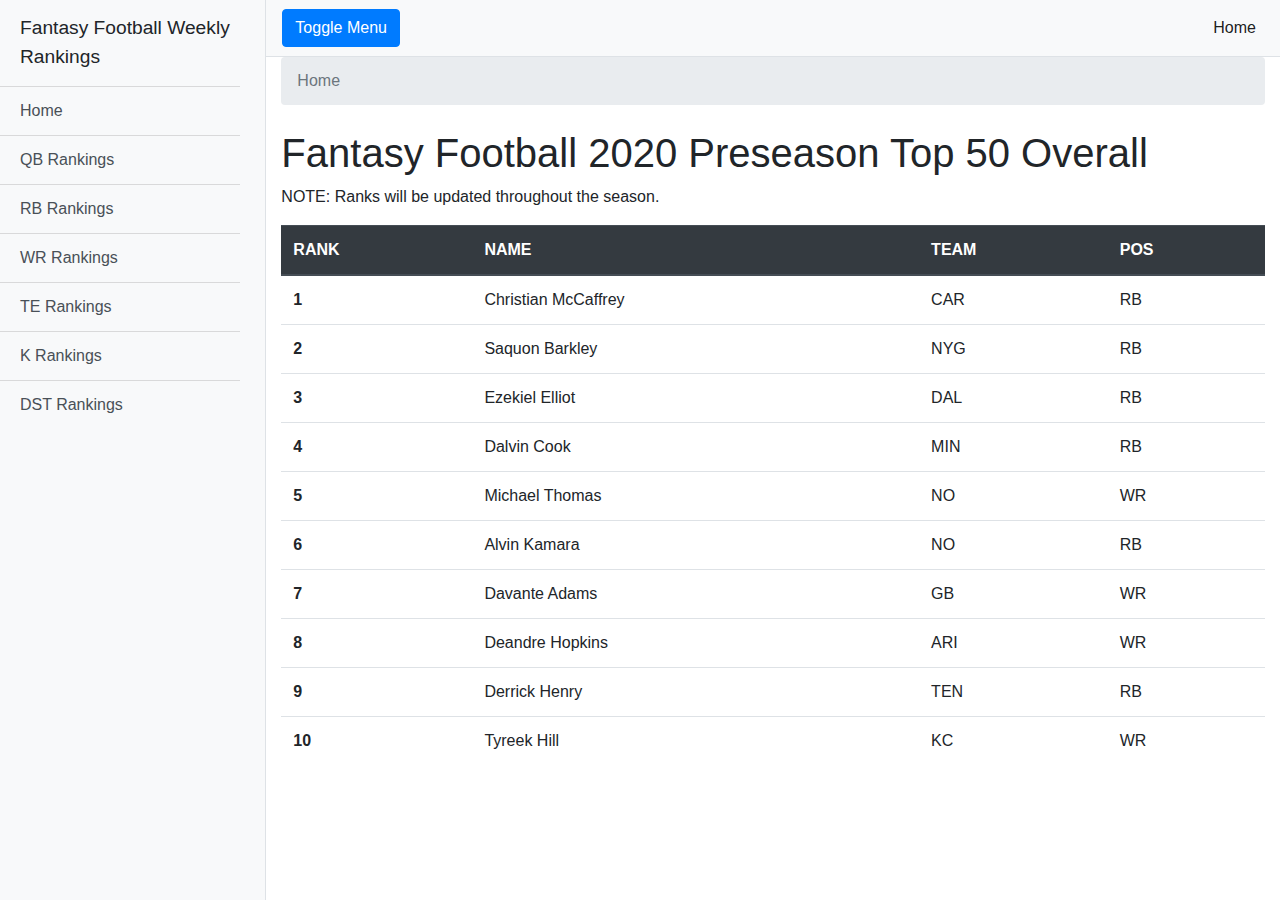
==== index.html @ cac3f939 "h" ====
<!DOCTYPE html>
<html lang="en">

<head>

  <meta charset="utf-8">
  <meta name="viewport" content="width=device-width, initial-scale=1, shrink-to-fit=no">
  <meta name="description" content="">
  <meta name="author" content="">

  <title>Fantasy Football Weekly Rankings</title>

  <!-- Bootstrap core CSS -->
  <link href="vendor/bootstrap/css/bootstrap.min.css" rel="stylesheet">

  <!-- Custom styles for this template -->
  <link href="css/simple-sidebar.css" rel="stylesheet">

</head>

<body>

  <div class="d-flex" id="wrapper">

    <!-- Sidebar -->
    <div class="bg-light border-right" id="sidebar-wrapper">
      <div class="sidebar-heading">Fantasy Football Weekly Rankings</div>
      <div class="list-group list-group-flush">
        <a href="index.html" id="home" class="list-group-item list-group-item-action bg-light">Home</a>
        <a href="qb-rankings.html" id="qb" class="list-group-item list-group-item-action bg-light">QB Rankings</a>
        <a href="#" id="rb" class="list-group-item list-group-item-action bg-light">RB Rankings</a>
        <a href="#" id="wr" class="list-group-item list-group-item-action bg-light">WR Rankings</a>
        <a href="#" id="te" class="list-group-item list-group-item-action bg-light">TE Rankings</a>
        <a href="#" id="k" class="list-group-item list-group-item-action bg-light">K Rankings</a>
        <a href="#" id="dst" class="list-group-item list-group-item-action bg-light">DST Rankings</a>
      </div>
    </div>
    <!-- /#sidebar-wrapper -->

    <!-- Page Content -->
    <div id="page-content-wrapper">

      <nav class="navbar navbar-expand-lg navbar-light bg-light border-bottom">
        <button class="btn btn-primary" id="menu-toggle">Toggle Menu</button>
        <p></p>

        <button class="navbar-toggler" type="button" data-toggle="collapse" data-target="#navbarSupportedContent" aria-controls="navbarSupportedContent" aria-expanded="false" aria-label="Toggle navigation">
          <span class="navbar-toggler-icon"></span>
        </button>

        <div class="collapse navbar-collapse" id="navbarSupportedContent">
          <ul class="navbar-nav ml-auto mt-2 mt-lg-0">
            <li class="nav-item active">
              <a class="nav-link" href="#">Home <span class="sr-only">(current)</span></a>
            </li>
            <li class="nav-item">
              <a class="nav-link" href="#">Link</a>
            </li>
            <li class="nav-item dropdown">
              <a class="nav-link dropdown-toggle" href="#" id="navbarDropdown" role="button" data-toggle="dropdown" aria-haspopup="true" aria-expanded="false">
                Dropdown
              </a>
              <div class="dropdown-menu dropdown-menu-right" aria-labelledby="navbarDropdown">
                <a class="dropdown-item" href="#">Action</a>
                <a class="dropdown-item" href="#">Another action</a>
                <div class="dropdown-divider"></div>
                <a class="dropdown-item" href="#">Something else here</a>
              </div>
            </li>
          </ul>
        </div>
      </nav>

      <div class="container-fluid">

        <!-- Carousel
        <div id="carouselExampleIndicators" class="carousel slide" data-ride="carousel">
        <ol class="carousel-indicators">
          <li data-target="#carouselExampleIndicators" data-slide-to="0" class="active"></li>
          <li data-target="#carouselExampleIndicators" data-slide-to="1"></li>
          <li data-target="#carouselExampleIndicators" data-slide-to="2"></li>
        </ol>
        <div class="carousel-inner">
          <div class="carousel-item active">
            <img class="d-block w-100 h-75" src="lamarjackson.jpg" alt="First slide">
          </div>
          <div class="carousel-item">
            <img class="d-block w-100 h-75" src="patrickmahomes.jpg" alt="Second slide">
          </div>
          <div class="carousel-item">
            <img class="d-block w-100" src="deshaunwatson.jpg" alt="Third slide">
          </div>
        </div>
        <a class="carousel-control-prev" href="#carouselExampleIndicators" role="button" data-slide="prev">
          <span class="carousel-control-prev-icon" aria-hidden="true"></span>
          <span class="sr-only">Previous</span>
        </a>
        <a class="carousel-control-next" href="#carouselExampleIndicators" role="button" data-slide="next">
          <span class="carousel-control-next-icon" aria-hidden="true"></span>
          <span class="sr-only">Next</span>
        </a>
      </div>
      -->

      <div>
        <!-- Breadcrumbs -->
        <nav aria-label="breadcrumb">
          <ol class="breadcrumb">
            <li class="breadcrumb-item active" aria-current="page">Home</li>
          </ol>
        </nav>
        
        <h1 class="mt-4">Fantasy Football 2020 Preseason Top 50 Overall</h1>
        <p>NOTE: Ranks will be updated throughout the season.</p>
        <table class="table table-hover">
          <thead class="thead-dark">
            <tr>
              <th scope="col">RANK</th>
              <th scope="col">NAME</th>
              <th scope="col">TEAM</th>
              <th scope="col">POS</th>
            </tr>
          </thead>
          <tbody>
            <tr>
              <th scope="row">1</th>
              <td>Christian McCaffrey</td>
              <td>CAR</td>
              <td>RB</td>
            </tr>
            <tr>
              <th scope="row">2</th>
              <td>Saquon Barkley</td>
              <td>NYG</td>
              <td>RB</td>
            </tr>
            <tr>
              <th scope="row">3</th>
              <td>Ezekiel Elliot</td>
              <td>DAL</td>
              <td>RB</td>
            </tr>
            <tr>
              <th scope="row">4</th>
              <td>Dalvin Cook</td>
              <td>MIN</td>
              <td>RB</td>
            </tr>
            <tr>
              <th scope="row">5</th>
              <td>Michael Thomas</td>
              <td>NO</td>
              <td>WR</td>
            </tr>
            <tr>
              <th scope="row">6</th>
              <td>Alvin Kamara</td>
              <td>NO</td>
              <td>RB</td>
            </tr>
            <tr>
              <th scope="row">7</th>
              <td>Davante Adams</td>
              <td>GB</td>
              <td>WR</td>
            </tr>
            <tr>
              <th scope="row">8</th>
              <td>Deandre Hopkins</td>
              <td>ARI</td>
              <td>WR</td>
            </tr>
            <tr>
              <th scope="row">9</th>
              <td>Derrick Henry</td>
              <td>TEN</td>
              <td>RB</td>
            </tr>
            <tr>
              <th scope="row">10</th>
              <td>Tyreek Hill</td>
              <td>KC</td>
              <td>WR</td>
            </tr>
          </tbody>
        </table>
      </div>
        <!--<p>The starting state of the menu will appear collapsed on smaller screens, and will appear non-collapsed on larger screens. When toggled using the button below, the menu will change.</p>
        <p>Make sure to keep all page content within the <code>#page-content-wrapper</code>. The top navbar is optional, and just for demonstration. Just create an element with the <code>#menu-toggle</code> ID which will toggle the menu when clicked.</p>-->
      </div>
    </div>
    <!-- /#page-content-wrapper -->

  </div>
  <!-- /#wrapper -->

  <!-- Bootstrap core JavaScript -->
  <script src="vendor/jquery/jquery.min.js"></script>
  <script src="vendor/bootstrap/js/bootstrap.bundle.min.js"></script>

  <!-- Menu Toggle Script -->
  <script>
    $("#menu-toggle").click(function(e) {
      e.preventDefault();
      $("#wrapper").toggleClass("toggled");
    });
  </script>

</body>

</html>
---- css/simple-sidebar.css ----
/*!
 * Start Bootstrap - Simple Sidebar (https://startbootstrap.com/template-overviews/simple-sidebar)
 * Copyright 2013-2019 Start Bootstrap
 * Licensed under MIT (https://github.com/BlackrockDigital/startbootstrap-simple-sidebar/blob/master/LICENSE)
 */
body {
  overflow-x: hidden;
}

#sidebar-wrapper {
  min-height: 100vh;
  margin-left: -15rem;
  -webkit-transition: margin .25s ease-out;
  -moz-transition: margin .25s ease-out;
  -o-transition: margin .25s ease-out;
  transition: margin .25s ease-out;
}

#sidebar-wrapper .sidebar-heading {
  padding: 0.875rem 1.25rem;
  font-size: 1.2rem;
}

#sidebar-wrapper .list-group {
  width: 15rem;
}

#page-content-wrapper {
  min-width: 100vw;
}

#wrapper.toggled #sidebar-wrapper {
  margin-left: 0;
}

@media (min-width: 768px) {
  #sidebar-wrapper {
    margin-left: 0;
  }

  #page-content-wrapper {
    min-width: 0;
    width: 100%;
  }

  #wrapper.toggled #sidebar-wrapper {
    margin-left: -15rem;
  }
}

#shortcuts, #overview, #events, #profile, #status, #navbarSupportedContent > ul > li:nth-child(2) > a,
#navbarSupportedContent > ul > li.nav-item.dropdown {
  display: none;
}
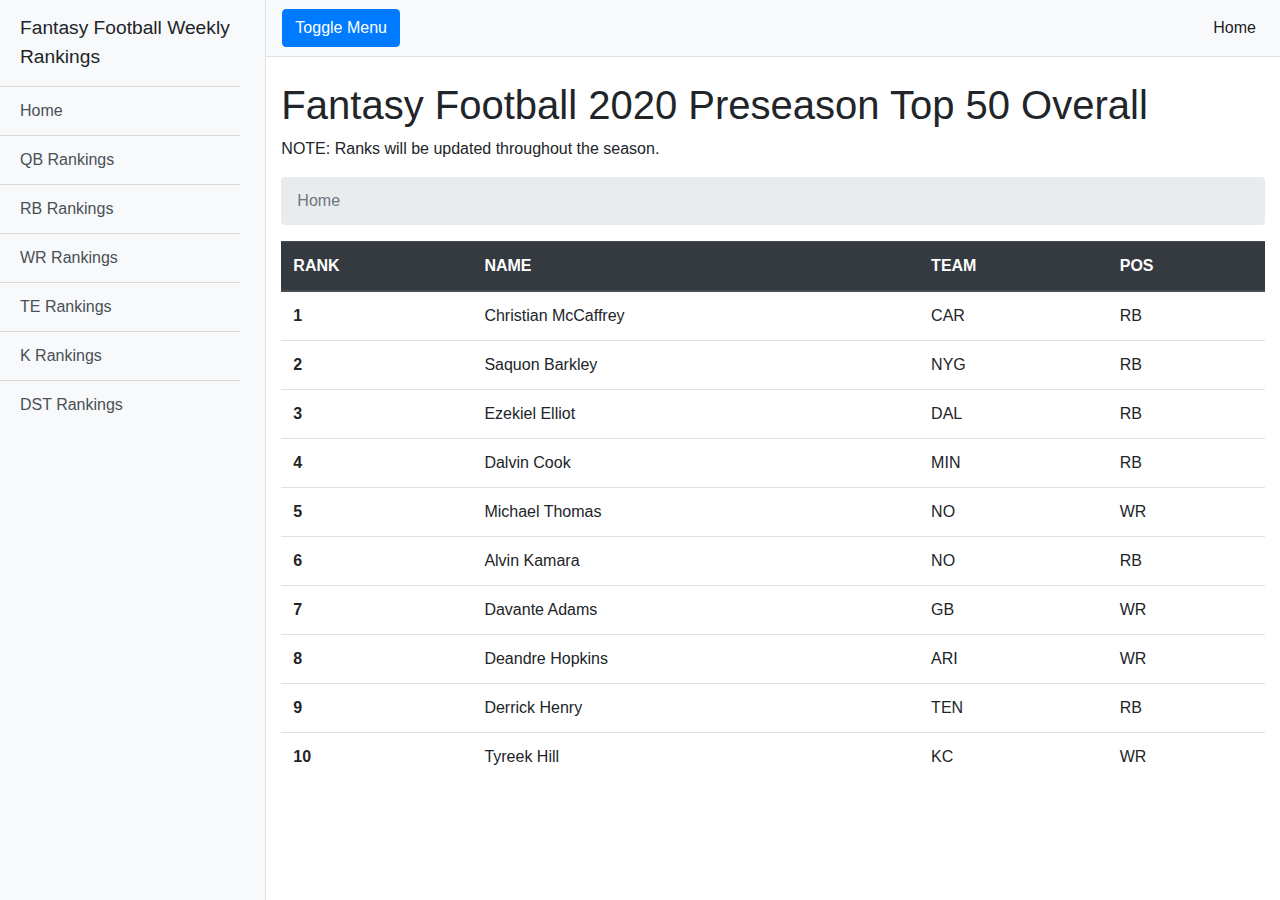
==== commit 791befdf: "undo" ====
--- a/index.html
+++ b/index.html
@@ -103,15 +103,17 @@
       -->
 
       <div>
+        <h1 class="mt-4">Fantasy Football 2020 Preseason Top 50 Overall</h1>
+        <p>NOTE: Ranks will be updated throughout the season.</p>
+
         <!-- Breadcrumbs -->
         <nav aria-label="breadcrumb">
           <ol class="breadcrumb">
             <li class="breadcrumb-item active" aria-current="page">Home</li>
           </ol>
         </nav>
-        
-        <h1 class="mt-4">Fantasy Football 2020 Preseason Top 50 Overall</h1>
-        <p>NOTE: Ranks will be updated throughout the season.</p>
+
+        <!-- Ranking Table -->
         <table class="table table-hover">
           <thead class="thead-dark">
             <tr>
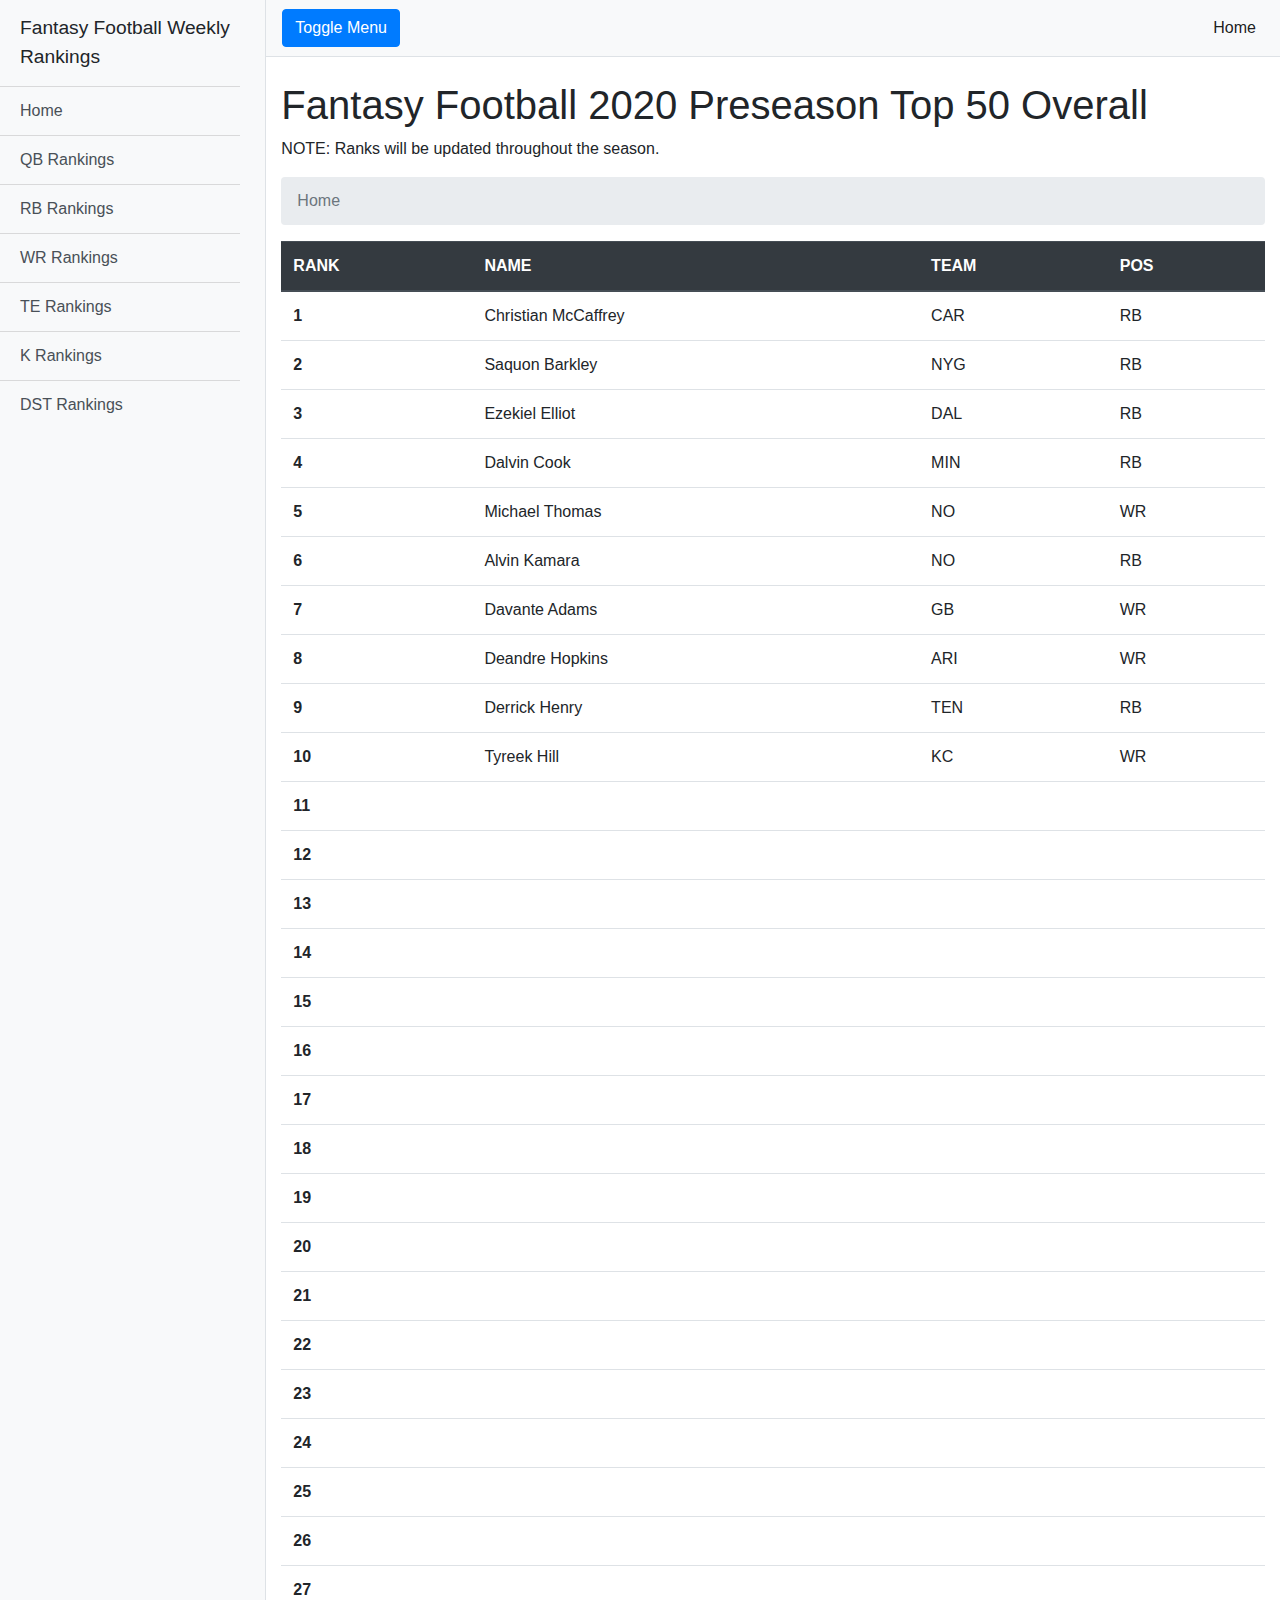
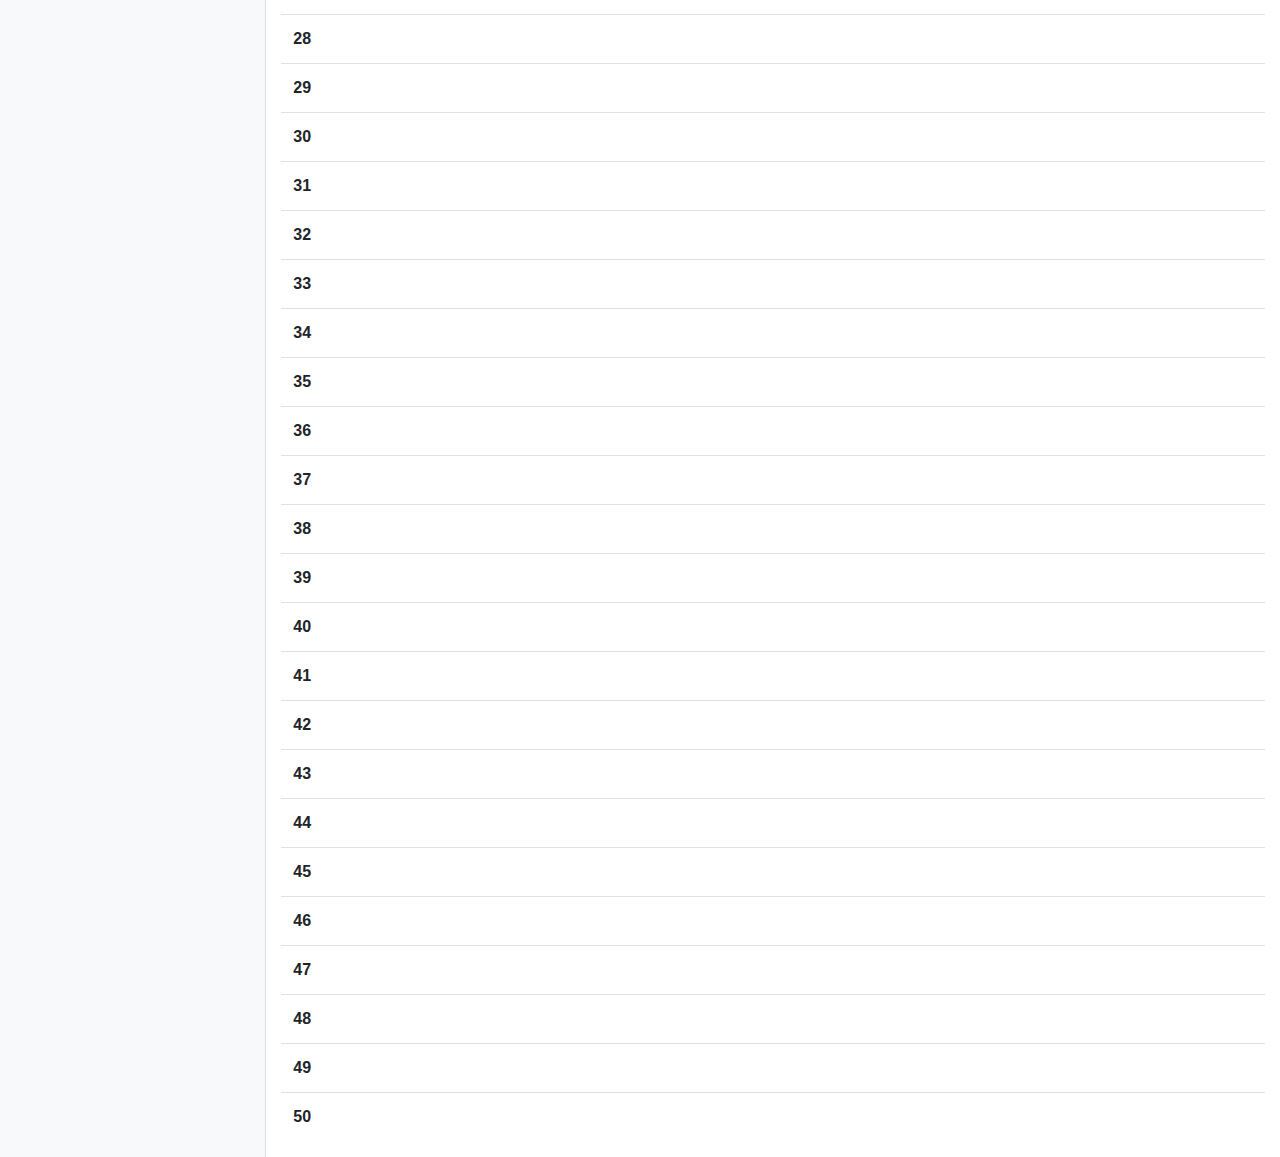
==== commit 209a3846: "table" ====
--- a/index.html
+++ b/index.html
@@ -184,6 +184,246 @@
               <td>KC</td>
               <td>WR</td>
             </tr>
+            <tr>
+              <th scope="row">11</th>
+              <td></td>
+              <td></td>
+              <td></td>
+            </tr>
+            <tr>
+              <th scope="row">12</th>
+              <td></td>
+              <td></td>
+              <td></td>
+            </tr>
+            <tr>
+              <th scope="row">13</th>
+              <td></td>
+              <td></td>
+              <td></td>
+            </tr>
+            <tr>
+              <th scope="row">14</th>
+              <td></td>
+              <td></td>
+              <td></td>
+            </tr>
+            <tr>
+              <th scope="row">15</th>
+              <td></td>
+              <td></td>
+              <td></td>
+            </tr>
+            <tr>
+              <th scope="row">16</th>
+              <td></td>
+              <td></td>
+              <td></td>
+            </tr>
+            <tr>
+              <th scope="row">17</th>
+              <td></td>
+              <td></td>
+              <td></td>
+            </tr>
+            <tr>
+              <th scope="row">18</th>
+              <td></td>
+              <td></td>
+              <td></td>
+            </tr>
+            <tr>
+              <th scope="row">19</th>
+              <td></td>
+              <td></td>
+              <td></td>
+            </tr>
+            <tr>
+              <th scope="row">20</th>
+              <td></td>
+              <td></td>
+              <td></td>
+            </tr>
+            <tr>
+              <th scope="row">21</th>
+              <td></td>
+              <td></td>
+              <td></td>
+            </tr>
+            <tr>
+              <th scope="row">22</th>
+              <td></td>
+              <td></td>
+              <td></td>
+            </tr>
+            <tr>
+              <th scope="row">23</th>
+              <td></td>
+              <td></td>
+              <td></td>
+            </tr>
+            <tr>
+              <th scope="row">24</th>
+              <td></td>
+              <td></td>
+              <td></td>
+            </tr>
+            <tr>
+              <th scope="row">25</th>
+              <td></td>
+              <td></td>
+              <td></td>
+            </tr>
+            <tr>
+              <th scope="row">26</th>
+              <td></td>
+              <td></td>
+              <td></td>
+            </tr>
+            <tr>
+              <th scope="row">27</th>
+              <td></td>
+              <td></td>
+              <td></td>
+            </tr>
+            <tr>
+              <th scope="row">28</th>
+              <td></td>
+              <td></td>
+              <td></td>
+            </tr>
+            <tr>
+              <th scope="row">29</th>
+              <td></td>
+              <td></td>
+              <td></td>
+            </tr>
+            <tr>
+              <th scope="row">30</th>
+              <td></td>
+              <td></td>
+              <td></td>
+            </tr>
+            <tr>
+              <th scope="row">31</th>
+              <td></td>
+              <td></td>
+              <td></td>
+            </tr>
+            <tr>
+              <th scope="row">32</th>
+              <td></td>
+              <td></td>
+              <td></td>
+            </tr>
+            <tr>
+              <th scope="row">33</th>
+              <td></td>
+              <td></td>
+              <td></td>
+            </tr>
+            <tr>
+              <th scope="row">34</th>
+              <td></td>
+              <td></td>
+              <td></td>
+            </tr>
+            <tr>
+              <th scope="row">35</th>
+              <td></td>
+              <td></td>
+              <td></td>
+            </tr>
+            <tr>
+              <th scope="row">36</th>
+              <td></td>
+              <td></td>
+              <td></td>
+            </tr>
+            <tr>
+              <th scope="row">37</th>
+              <td></td>
+              <td></td>
+              <td></td>
+            </tr>
+            <tr>
+              <th scope="row">38</th>
+              <td></td>
+              <td></td>
+              <td></td>
+            </tr>
+            <tr>
+              <th scope="row">39</th>
+              <td></td>
+              <td></td>
+              <td></td>
+            </tr>
+            <tr>
+              <th scope="row">40</th>
+              <td></td>
+              <td></td>
+              <td></td>
+            </tr>
+            <tr>
+              <th scope="row">41</th>
+              <td></td>
+              <td></td>
+              <td></td>
+            </tr>
+            <tr>
+              <th scope="row">42</th>
+              <td></td>
+              <td></td>
+              <td></td>
+            </tr>
+            <tr>
+              <th scope="row">43</th>
+              <td></td>
+              <td></td>
+              <td></td>
+            </tr>
+            <tr>
+              <th scope="row">44</th>
+              <td></td>
+              <td></td>
+              <td></td>
+            </tr>
+            <tr>
+              <th scope="row">45</th>
+              <td></td>
+              <td></td>
+              <td></td>
+            </tr>
+            <tr>
+              <th scope="row">46</th>
+              <td></td>
+              <td></td>
+              <td></td>
+            </tr>
+            <tr>
+              <th scope="row">47</th>
+              <td></td>
+              <td></td>
+              <td></td>
+            </tr>
+            <tr>
+              <th scope="row">48</th>
+              <td></td>
+              <td></td>
+              <td></td>
+            </tr>
+            <tr>
+              <th scope="row">49</th>
+              <td></td>
+              <td></td>
+              <td></td>
+            </tr>
+            <tr>
+              <th scope="row">50</th>
+              <td></td>
+              <td></td>
+              <td></td>
+            </tr>
           </tbody>
         </table>
       </div>
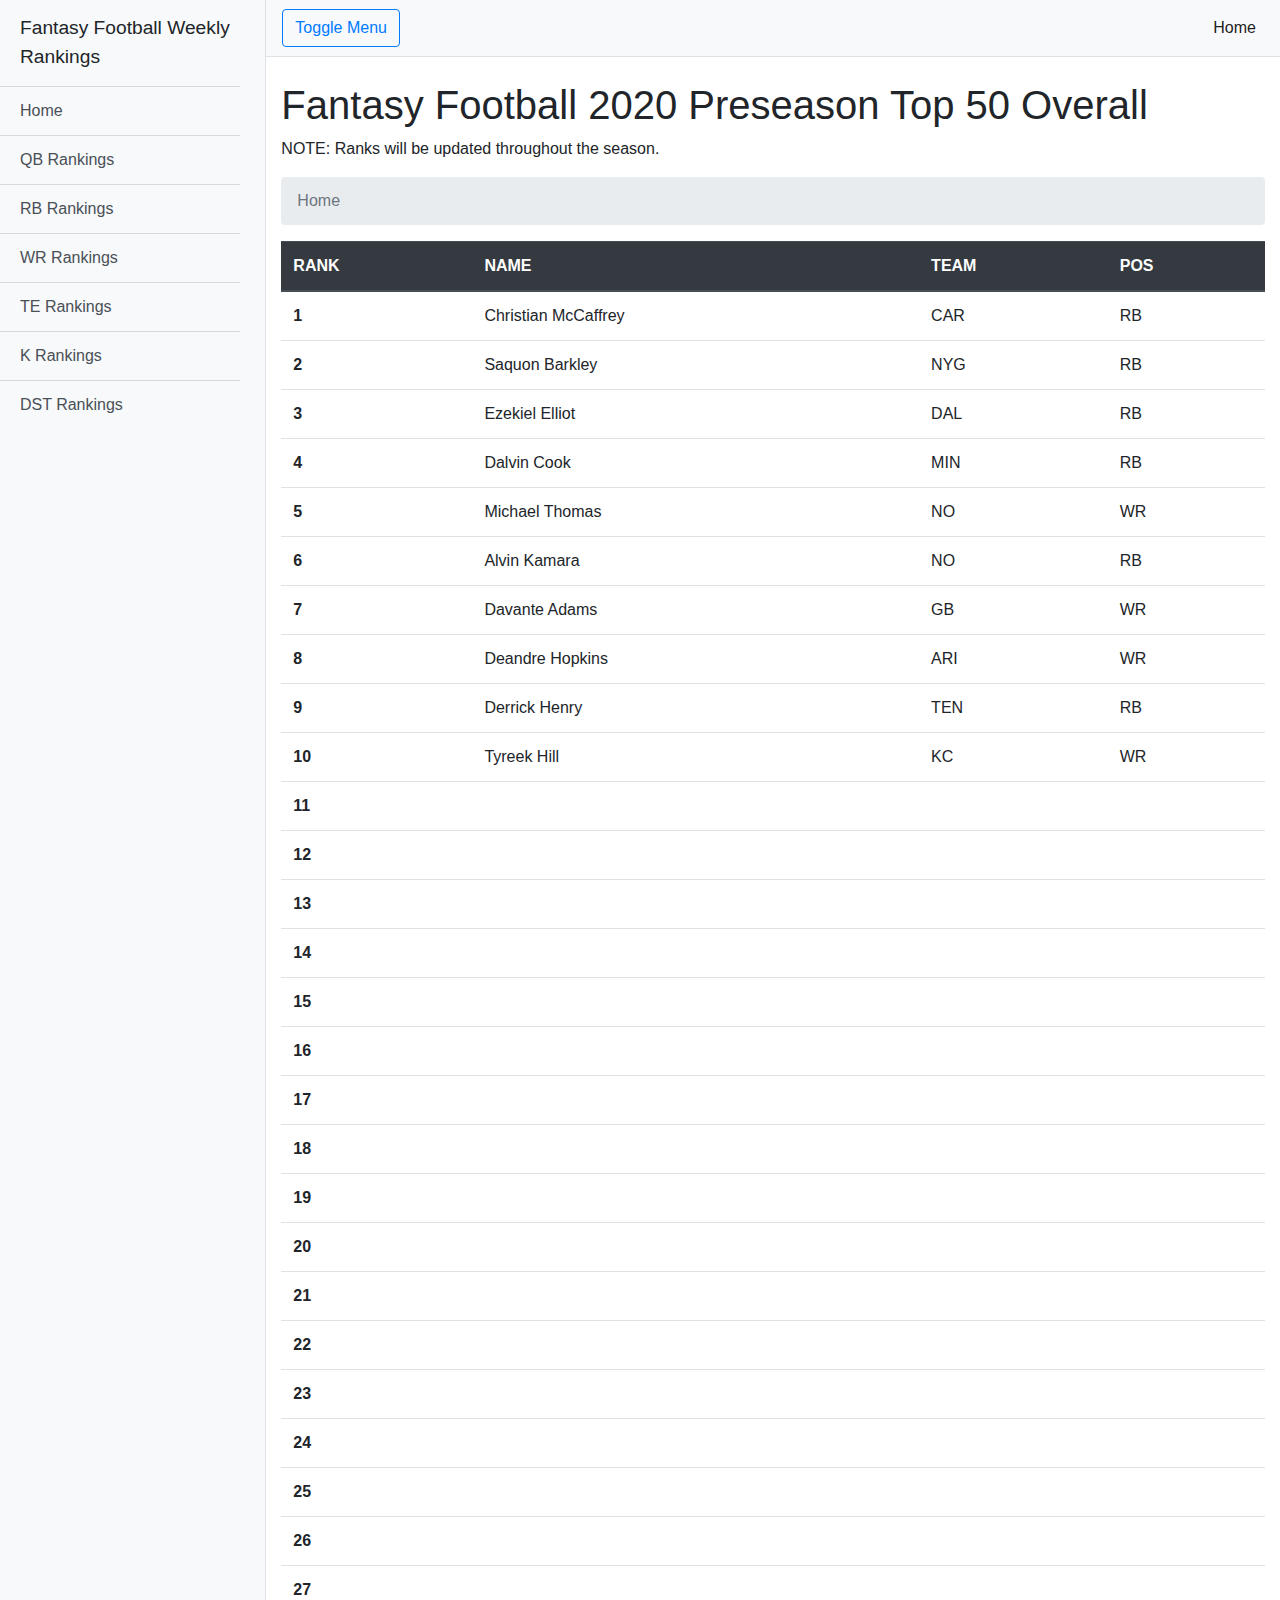
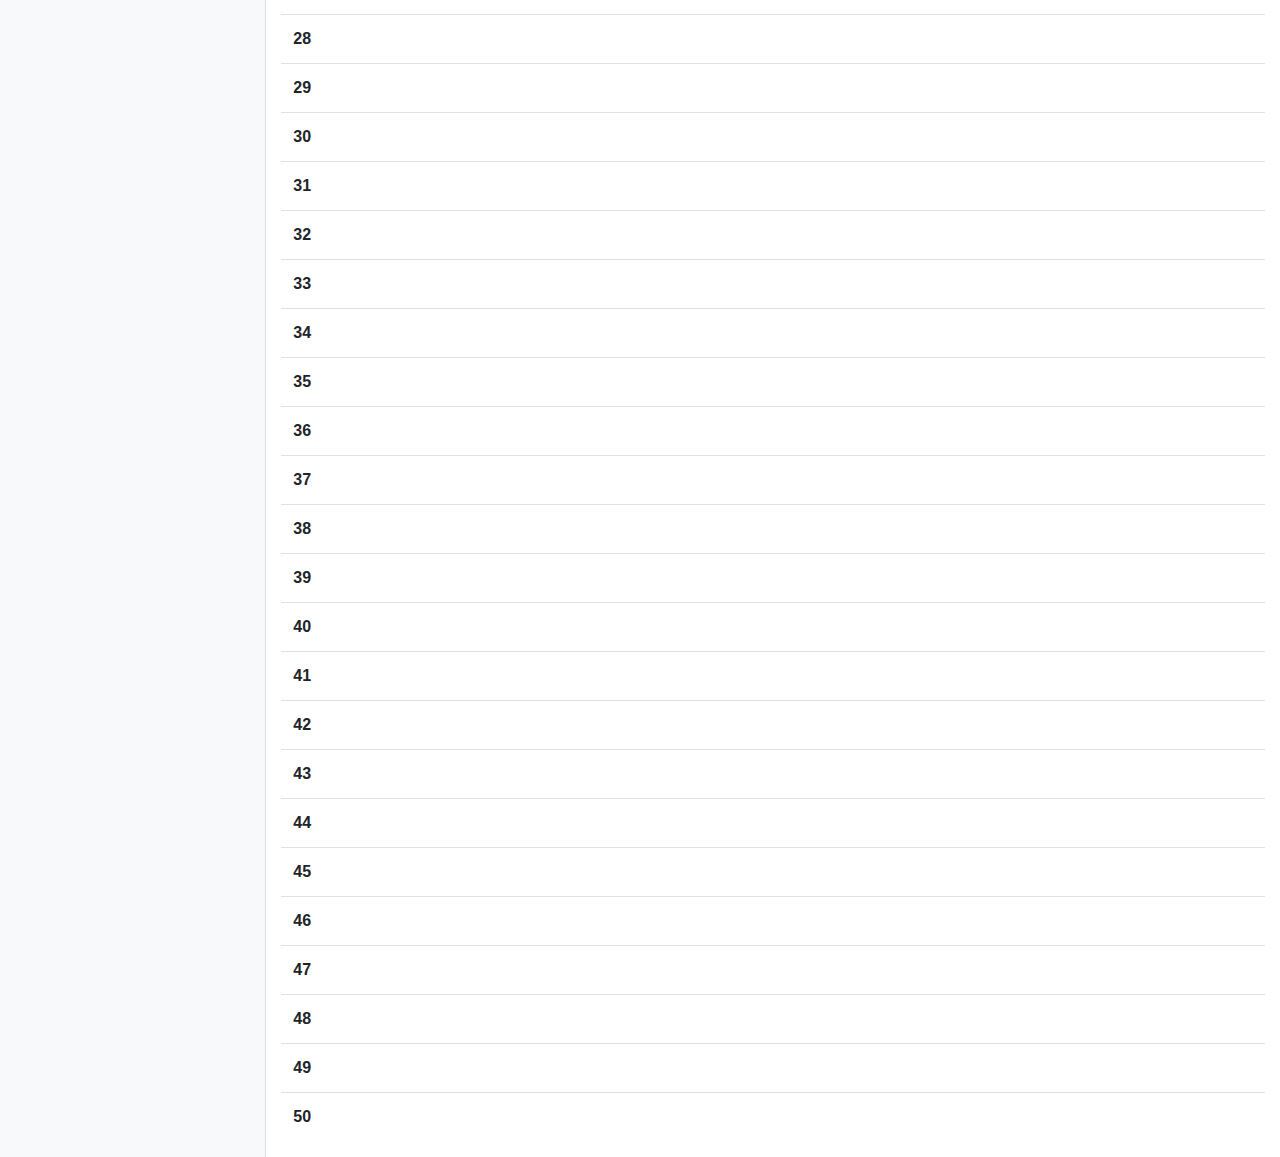
==== commit 949f1d47: "button outline" ====
--- a/index.html
+++ b/index.html
@@ -41,7 +41,7 @@
     <div id="page-content-wrapper">
 
       <nav class="navbar navbar-expand-lg navbar-light bg-light border-bottom">
-        <button class="btn btn-primary" id="menu-toggle">Toggle Menu</button>
+        <button class="btn btn-outline-primary" id="menu-toggle">Toggle Menu</button>
         <p></p>
 
         <button class="navbar-toggler" type="button" data-toggle="collapse" data-target="#navbarSupportedContent" aria-controls="navbarSupportedContent" aria-expanded="false" aria-label="Toggle navigation">
@@ -429,11 +429,13 @@
       </div>
         <!--<p>The starting state of the menu will appear collapsed on smaller screens, and will appear non-collapsed on larger screens. When toggled using the button below, the menu will change.</p>
         <p>Make sure to keep all page content within the <code>#page-content-wrapper</code>. The top navbar is optional, and just for demonstration. Just create an element with the <code>#menu-toggle</code> ID which will toggle the menu when clicked.</p>-->
+
       </div>
     </div>
     <!-- /#page-content-wrapper -->
 
   </div>
+
   <!-- /#wrapper -->
 
   <!-- Bootstrap core JavaScript -->
@@ -448,6 +450,8 @@
     });
   </script>
 
+
+
 </body>
 
 </html>
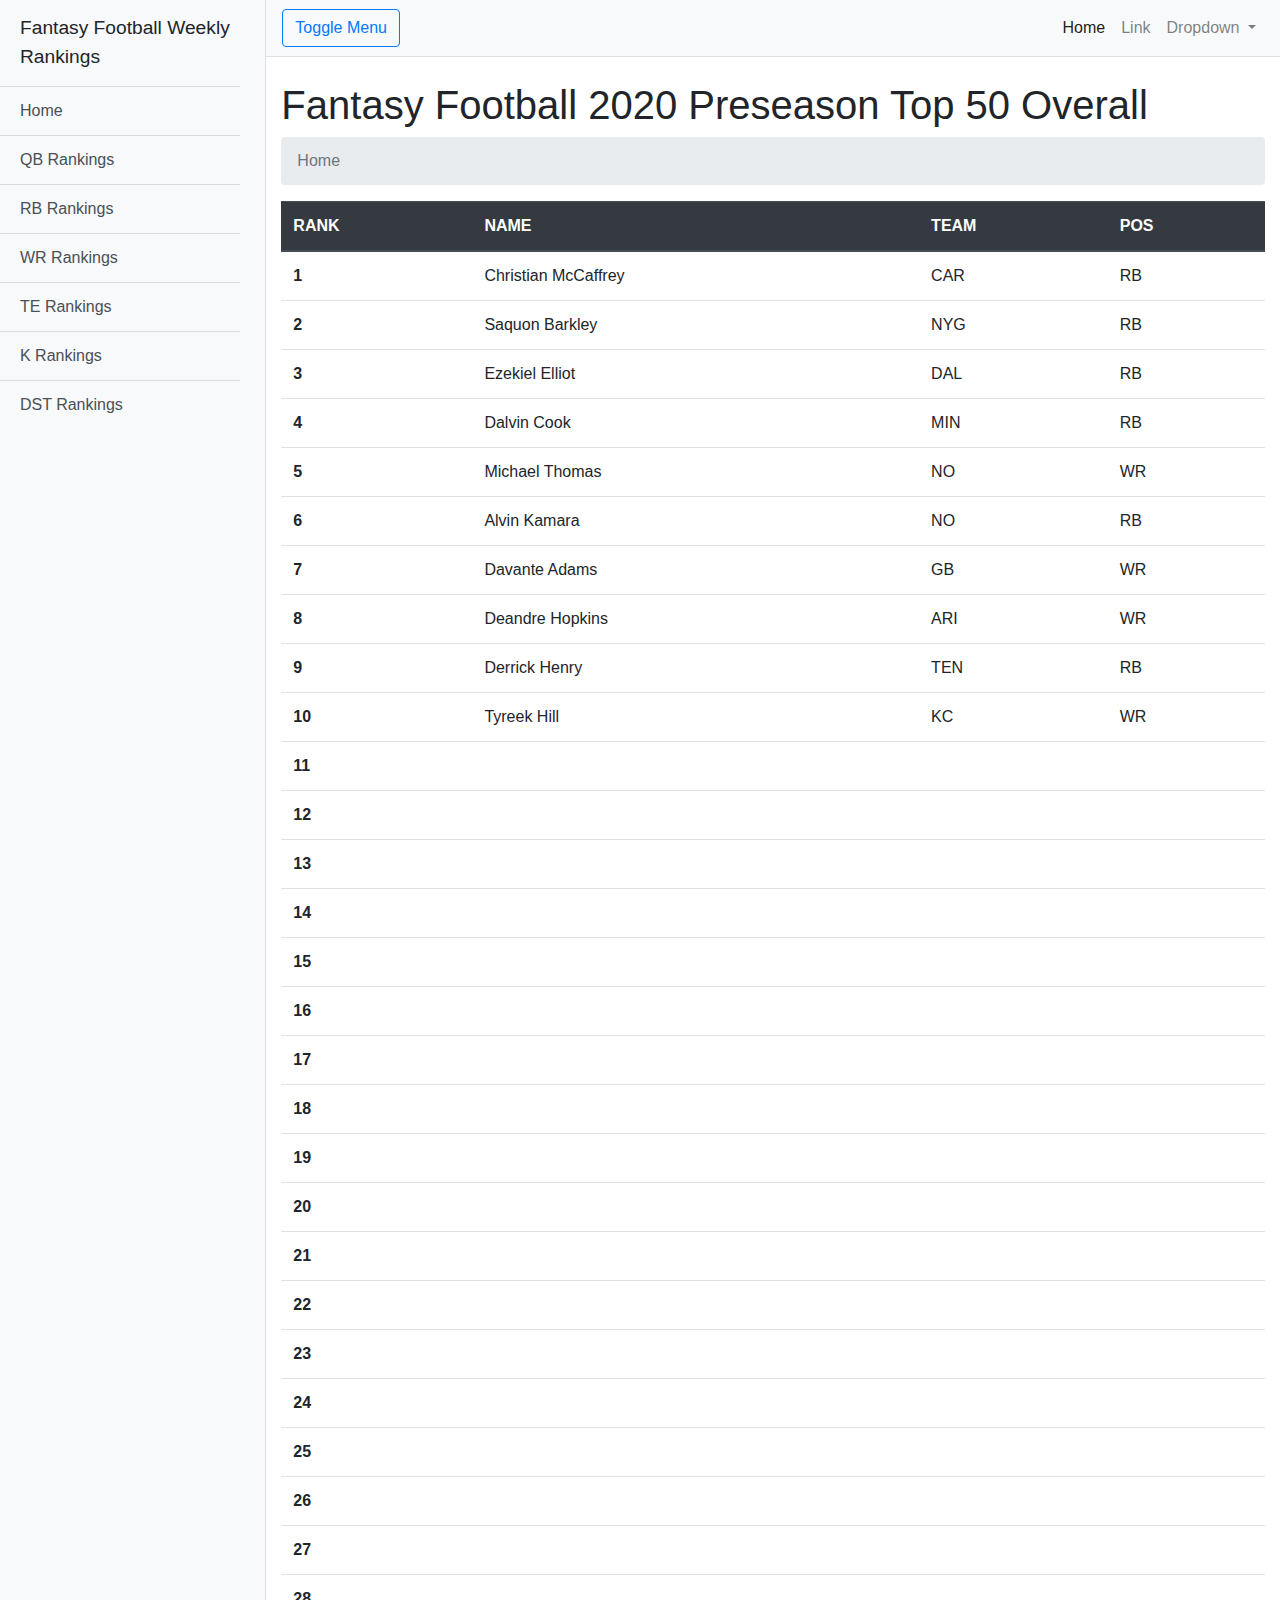
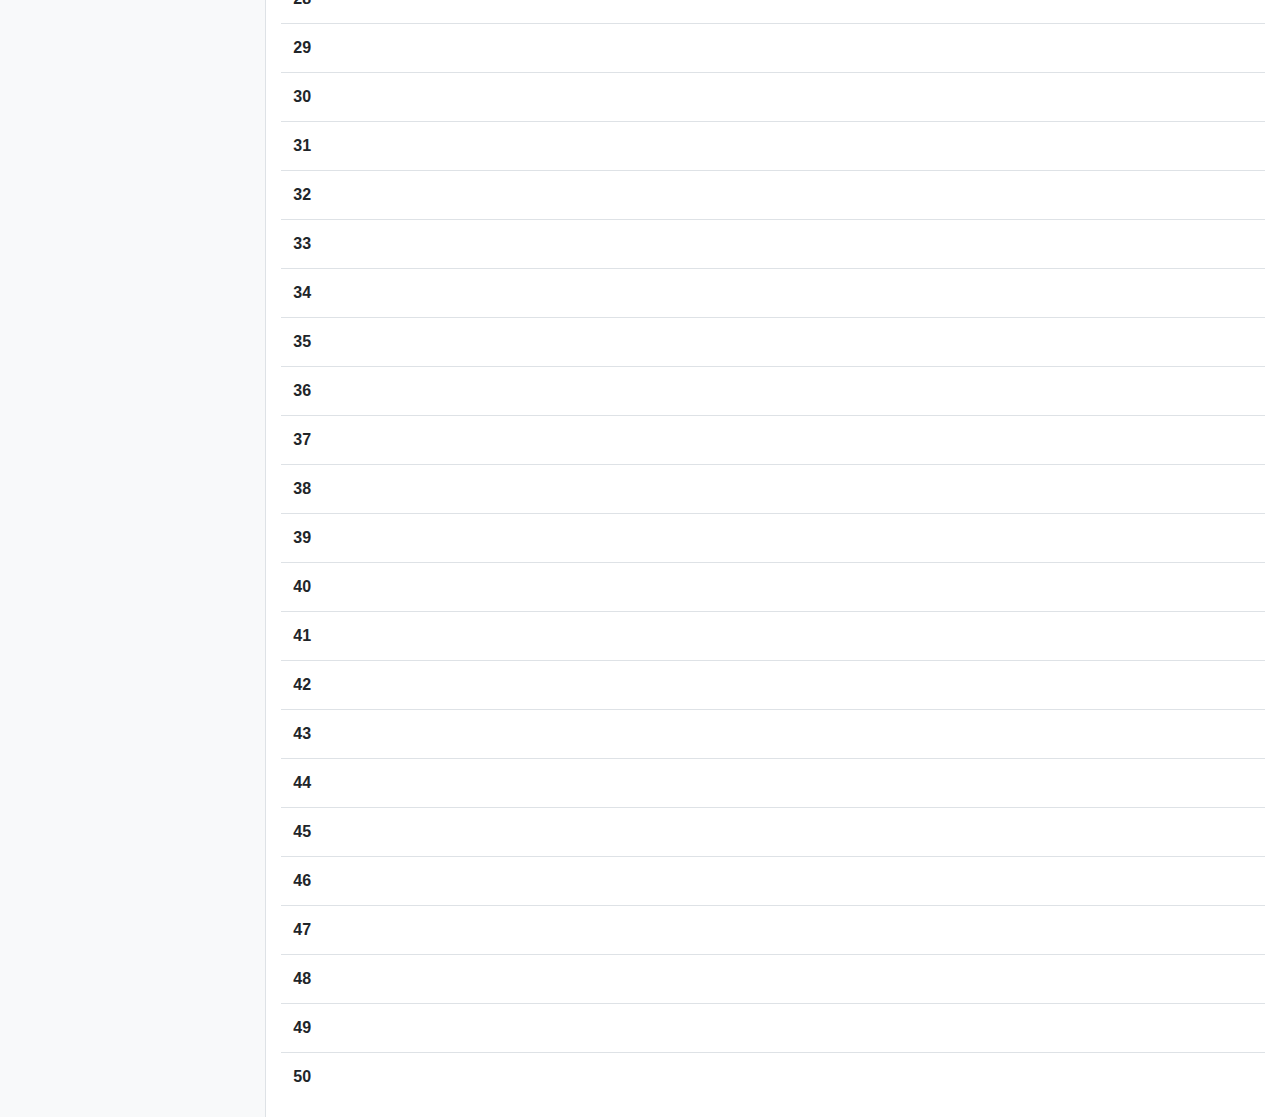
==== commit f8c04fd2: "banner" ====
--- a/index.html
+++ b/index.html
@@ -102,9 +102,17 @@
       </div>
       -->
 
+      <div class="carousel-item">
+        <img src="lamarjackson.jpg" alt="">
+      <div class="carousel-caption d-none d-md-block">
+        <h5>Fantasy Football 2020 Preseason Top 50 Overall</h5>
+      <!--  <p>...</p>-->
+      </div>
+    </div>
+
       <div>
         <h1 class="mt-4">Fantasy Football 2020 Preseason Top 50 Overall</h1>
-        <p>NOTE: Ranks will be updated throughout the season.</p>
+        <!--<p>NOTE: Ranks will be updated throughout the season.</p>-->
 
         <!-- Breadcrumbs -->
         <nav aria-label="breadcrumb">
--- a/css/simple-sidebar.css
+++ b/css/simple-sidebar.css
@@ -48,7 +48,9 @@
   }
 }
 
+/*
 #shortcuts, #overview, #events, #profile, #status, #navbarSupportedContent > ul > li:nth-child(2) > a,
 #navbarSupportedContent > ul > li.nav-item.dropdown {
   display: none;
 }
+*/
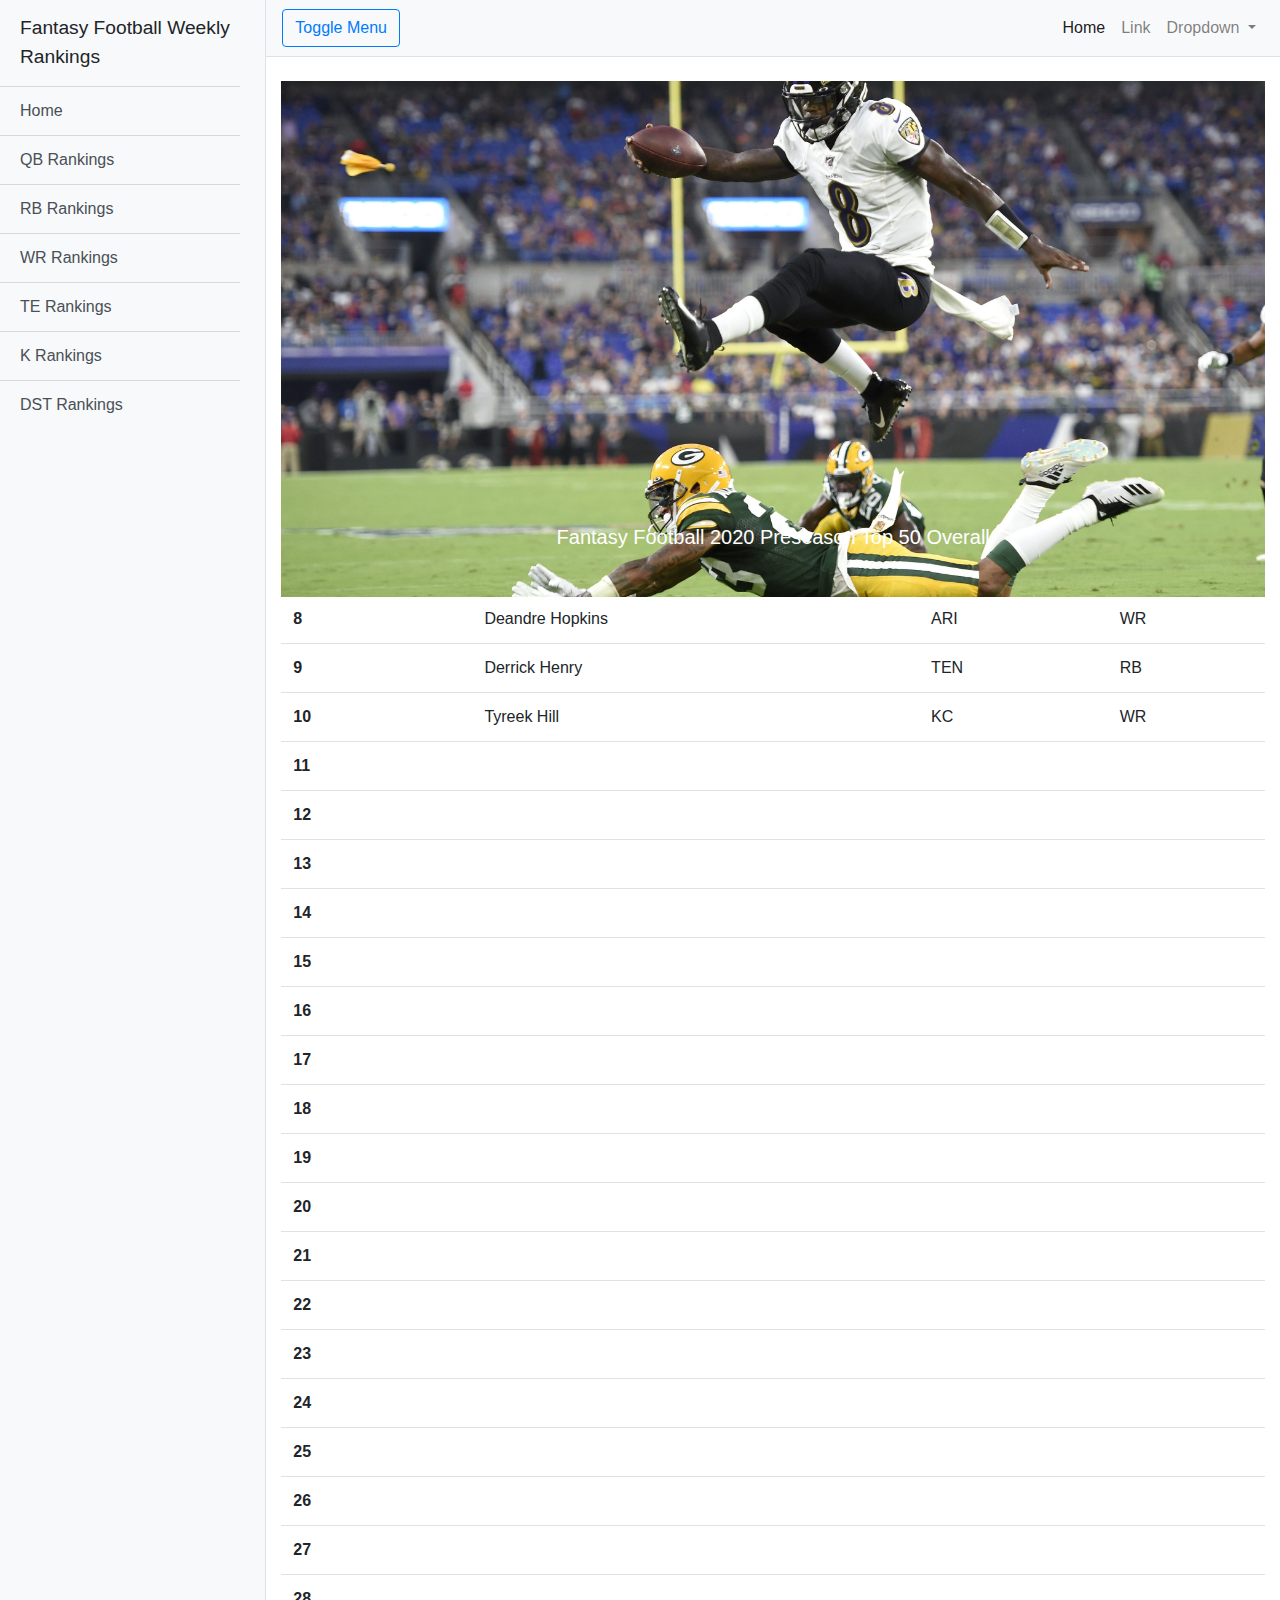
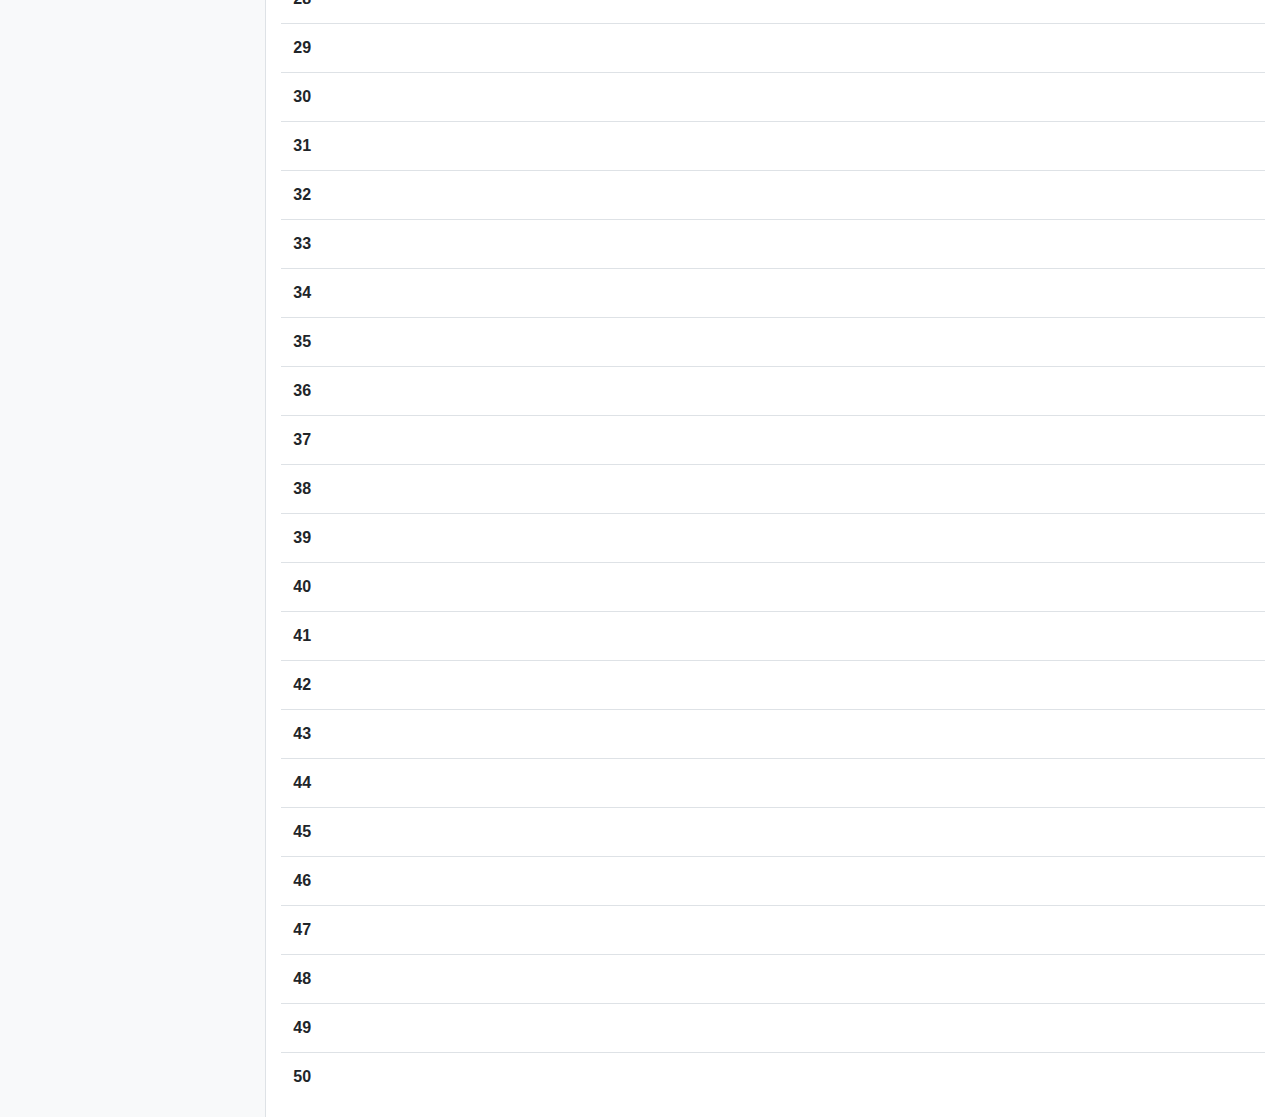
==== commit 392fb0ae: "banner update" ====
--- a/index.html
+++ b/index.html
@@ -102,8 +102,8 @@
       </div>
       -->
 
-      <div class="carousel-item">
-        <img src="lamarjackson.jpg" alt="">
+      <div class="carousel-item active">
+        <img class="d-block w-100" src="lamarjackson.jpg" alt="">
       <div class="carousel-caption d-none d-md-block">
         <h5>Fantasy Football 2020 Preseason Top 50 Overall</h5>
       <!--  <p>...</p>-->
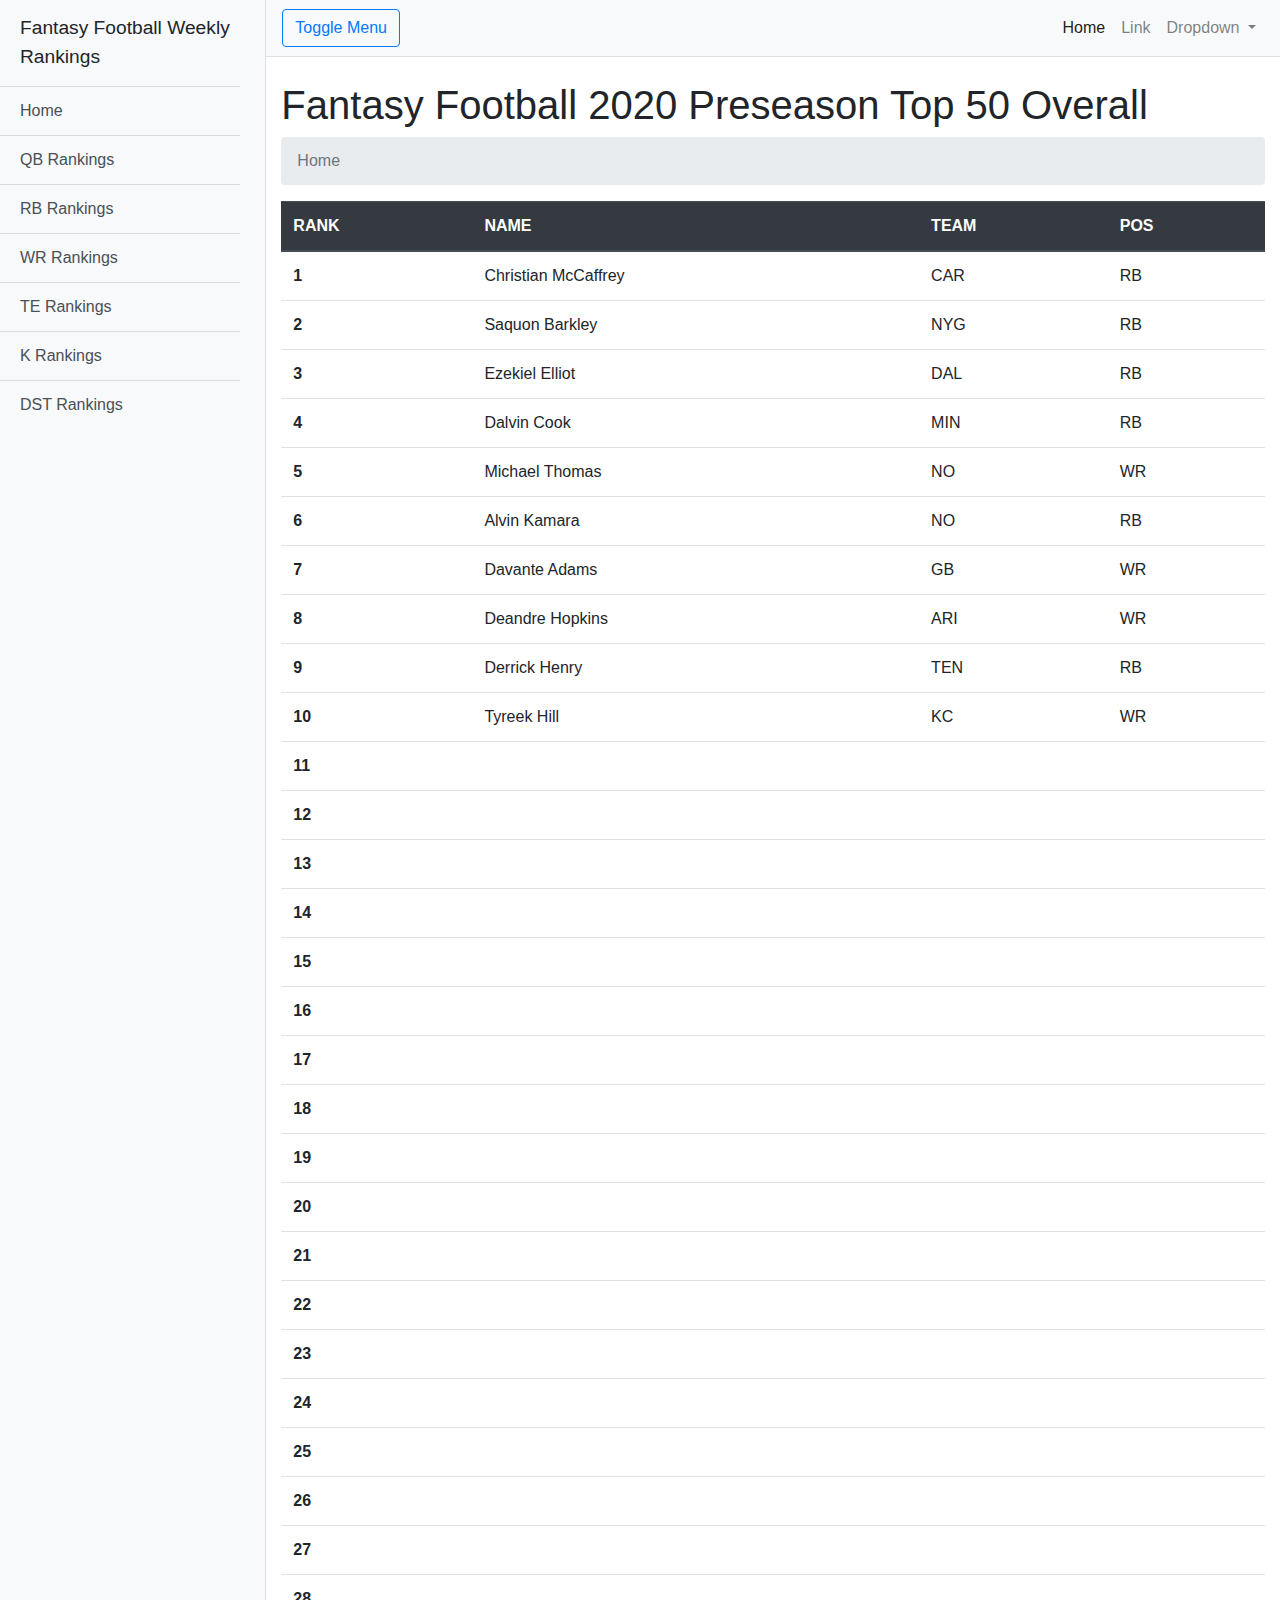
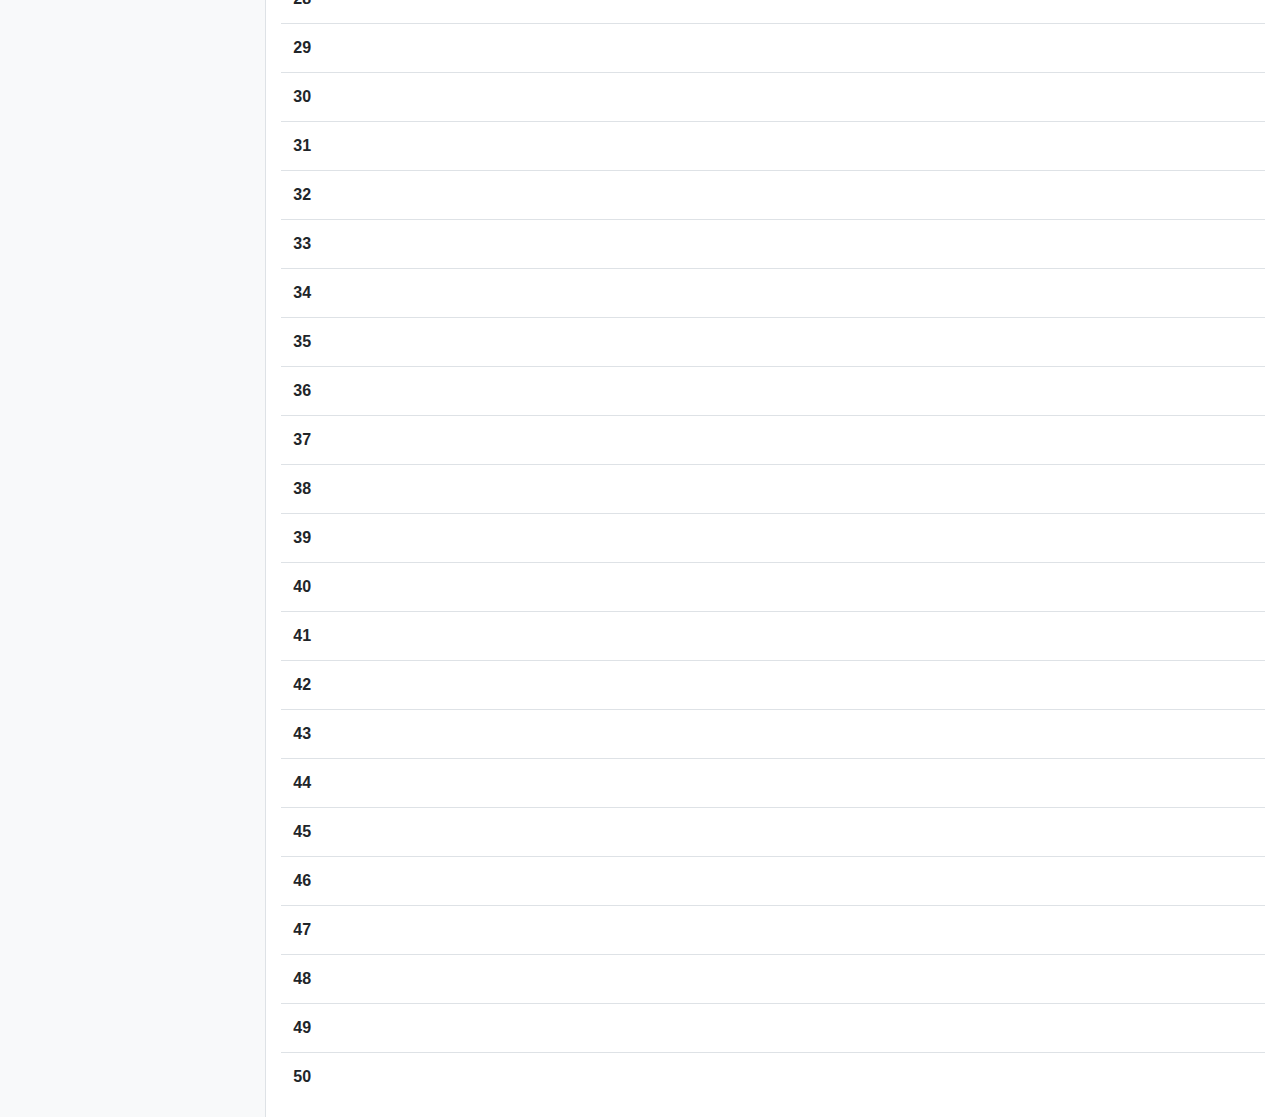
==== commit 386d45e0: "update" ====
--- a/index.html
+++ b/index.html
@@ -102,13 +102,7 @@
       </div>
       -->
 
-      <div class="carousel-item active">
-        <img class="d-block w-100" src="lamarjackson.jpg" alt="">
-      <div class="carousel-caption d-none d-md-block">
-        <h5>Fantasy Football 2020 Preseason Top 50 Overall</h5>
-      <!--  <p>...</p>-->
-      </div>
-    </div>
+
 
       <div>
         <h1 class="mt-4">Fantasy Football 2020 Preseason Top 50 Overall</h1>
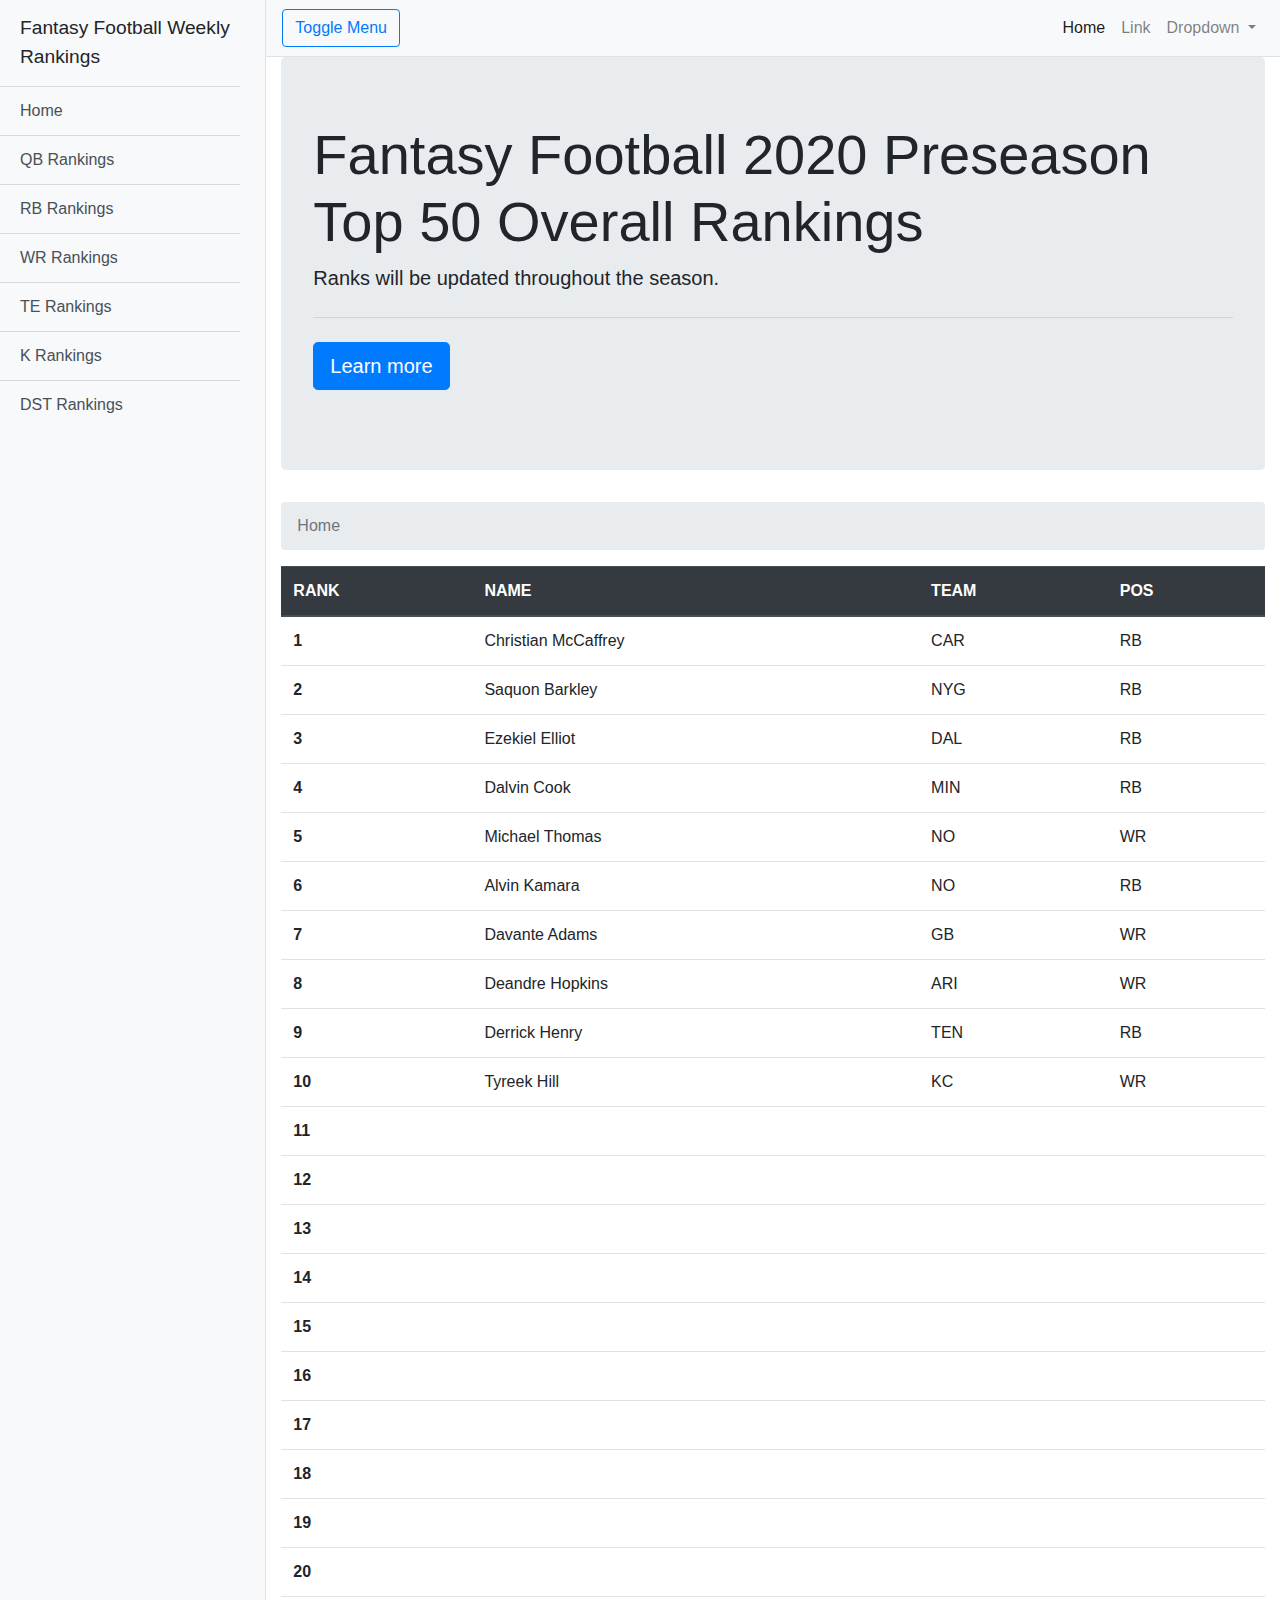
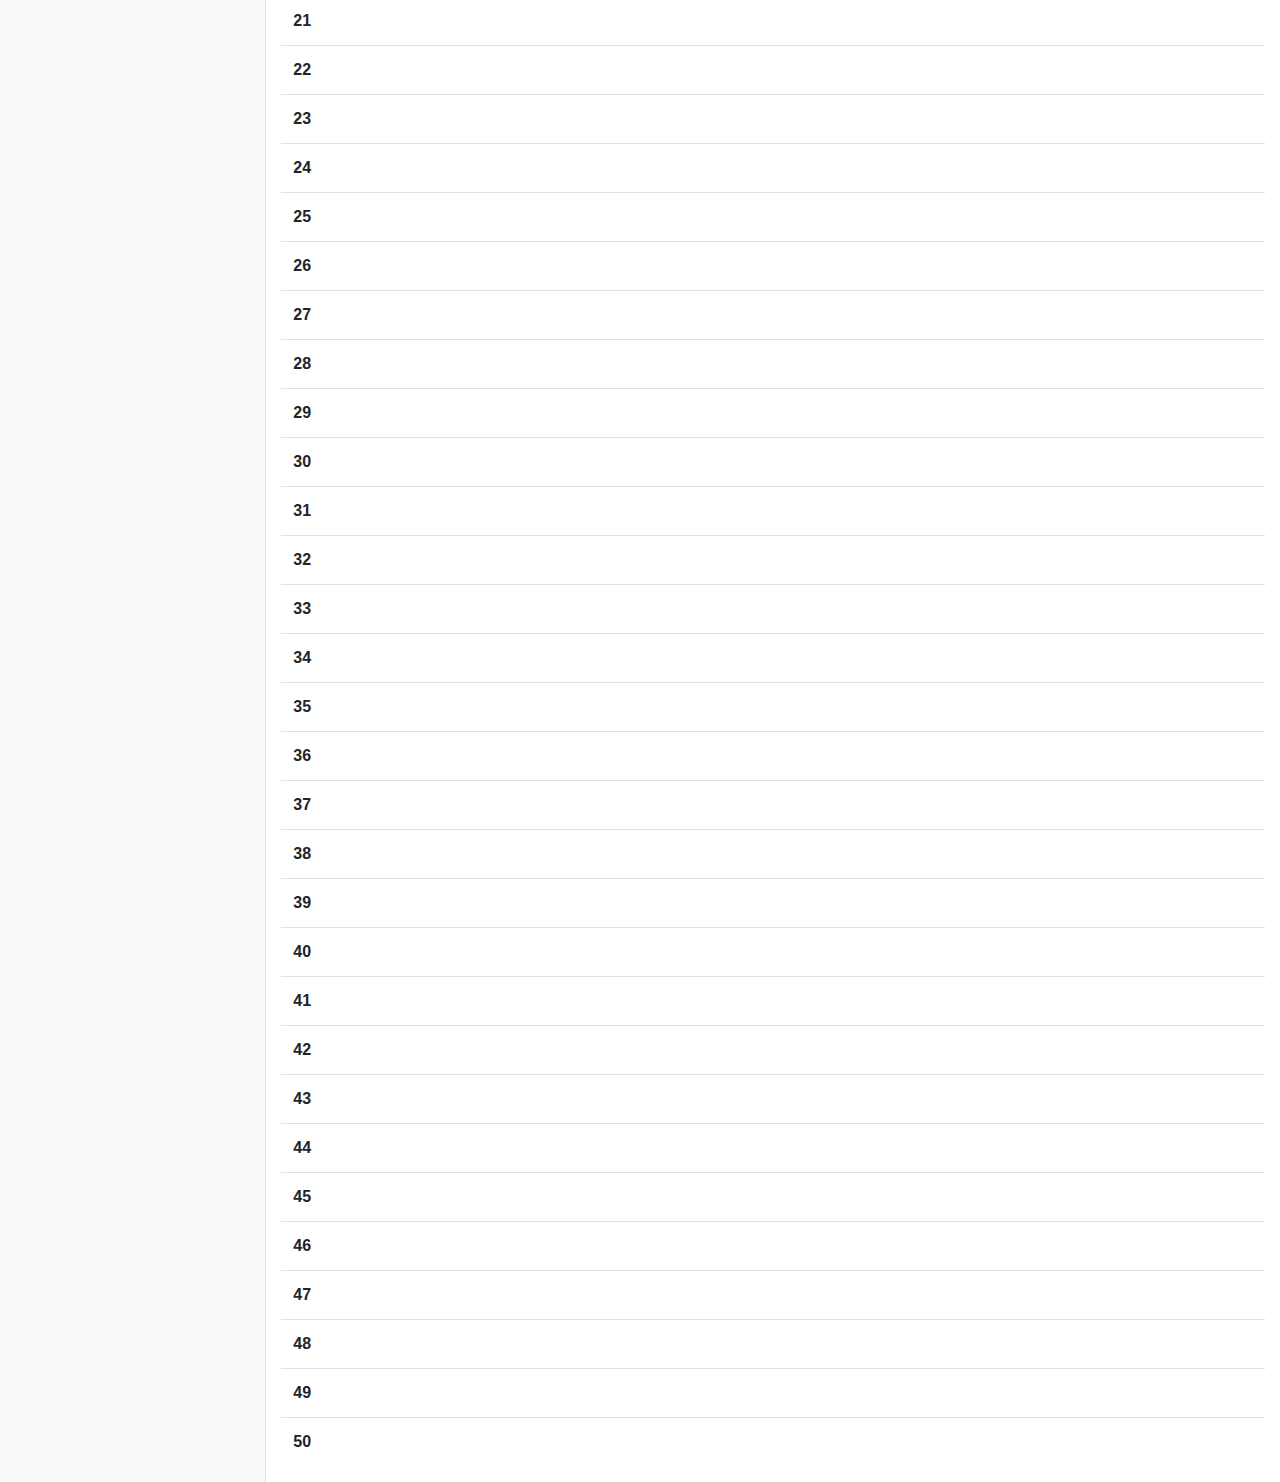
==== commit 400ad68e: "hero banner" ====
--- a/index.html
+++ b/index.html
@@ -105,8 +105,18 @@
 
 
       <div>
+        <div class="jumbotron">
+          <h1 class="display-4">Fantasy Football 2020 Preseason Top 50 Overall Rankings</h1>
+          <p class="lead">Ranks will be updated throughout the season.</p>
+          <hr class="my-4">
+          <p></p>
+          <p class="lead">
+            <a class="btn btn-primary btn-lg" href="#" role="button">Learn more</a>
+          </p>
+        </div>
+      <!--
         <h1 class="mt-4">Fantasy Football 2020 Preseason Top 50 Overall</h1>
-        <!--<p>NOTE: Ranks will be updated throughout the season.</p>-->
+        <p>NOTE: Ranks will be updated throughout the season.</p>-->
 
         <!-- Breadcrumbs -->
         <nav aria-label="breadcrumb">
